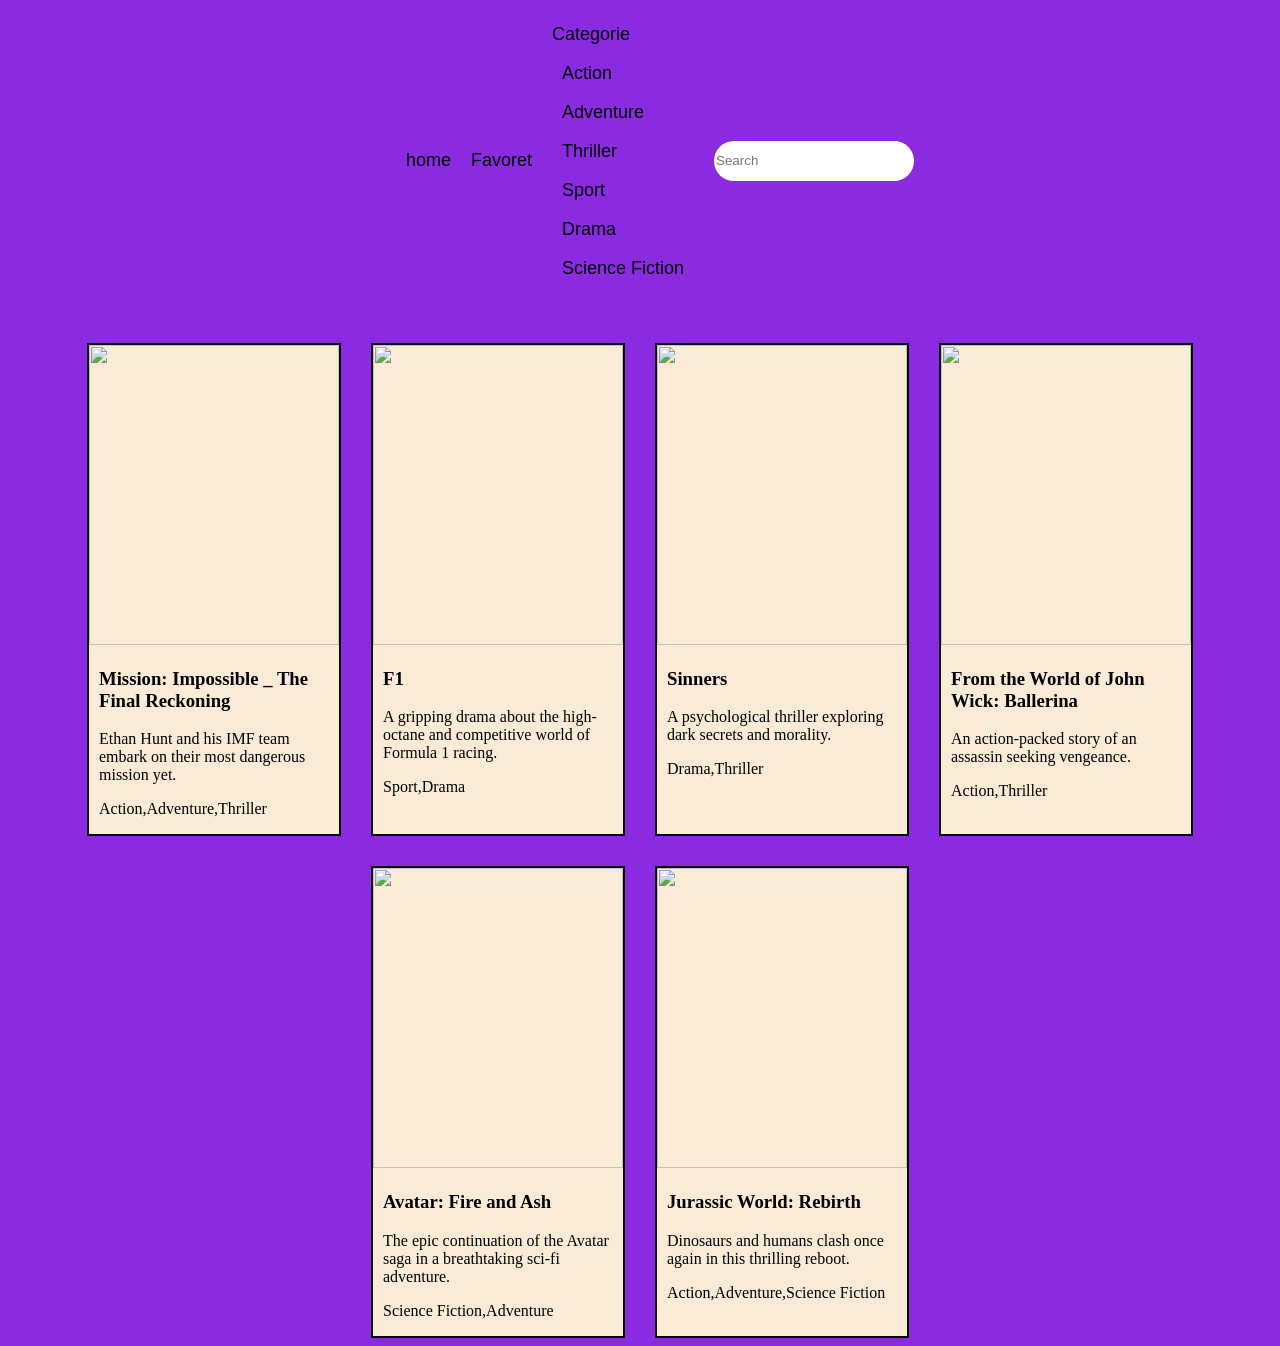
==== in1.html @ 3a998621 "thierd commit" ====
<!DOCTYPE html>
<html lang="en">
<head>
    <meta charset="UTF-8">
    <meta name="viewport" content="width=device-width, initial-scale=1.0">
    <title>Document</title>
    <link rel="stylesheet" href="style1.css">
    <script src="in1.js" defer></script>
    <script src="https://kit.fontawesome.com/571a47e08a.js" crossorigin="anonymous"></script>
</head>
<body>
    <nav>
        <ul>
            <li id="li1">home</li>
            <li id="li2">Favoret</li>
            <li id="li4">Categorie<i class="fa-solid fa-angle-down"></i></li>
            <li id="li3"><div id="b"><input type="search" id="search" placeholder="Search"><button id="serch"><i class="fa-solid fa-magnifying-glass"></i></button></div></li>
        </ul>
    </nav>
    <section id="movies">
    </section>
</body>
</html>
---- style1.css ----
#movie{
    width: 250px;
    background-color: antiquewhite;
    border: 2px solid black;
    position: relative;
}
h3,p{
    padding: 0px 0 0 10px;
}
img{
    height: 300px;
    width: 100%;
    object-fit: cover;
}
#movies{
    display: flex;
    flex-wrap: wrap;
    gap: 30px;
    justify-content: center;
}
nav{
    padding-bottom: 30px;
    display: flex;
}
#li1,#li2,#li4{
    font-size: 18px;
    font-family: 'Segoe UI', Tahoma, Geneva, Verdana, sans-serif;
    cursor: pointer;
}
ul{
    display: flex;
    justify-content: center;
    gap: 20px;
    align-items: center;
    list-style: none;
    width: 100%;
    /* align-items: center; */

}
#search{
    border-radius: 25px;
    border-style:none ;
    height: 40px;
    width: 200px;
    background-color: white;
}
#b{
    position: relative;
}
button{
    background-color: white;
    height:100%;
    width: 30px;
    border-radius: 25px;
    position: absolute;
    right: 5px;
    border-style:none ;
    
}
i{
    position: relative;
    top: 3px;
    right: 5px;
    cursor: pointer;
    
}
#movie i{
    position: absolute;
    color: rgb(255, 0, 128);
    font-size: 20px;
}
body{
    background-color: blueviolet;
}
#li4>i{
    top: 2px;
    right: 2px;
    font-size: 18px;
}
p i{
    color: black;
}
#li4 p{
    display: flex;
    justify-content: space-between;
    align-items: center;
    gap: 10px;
}
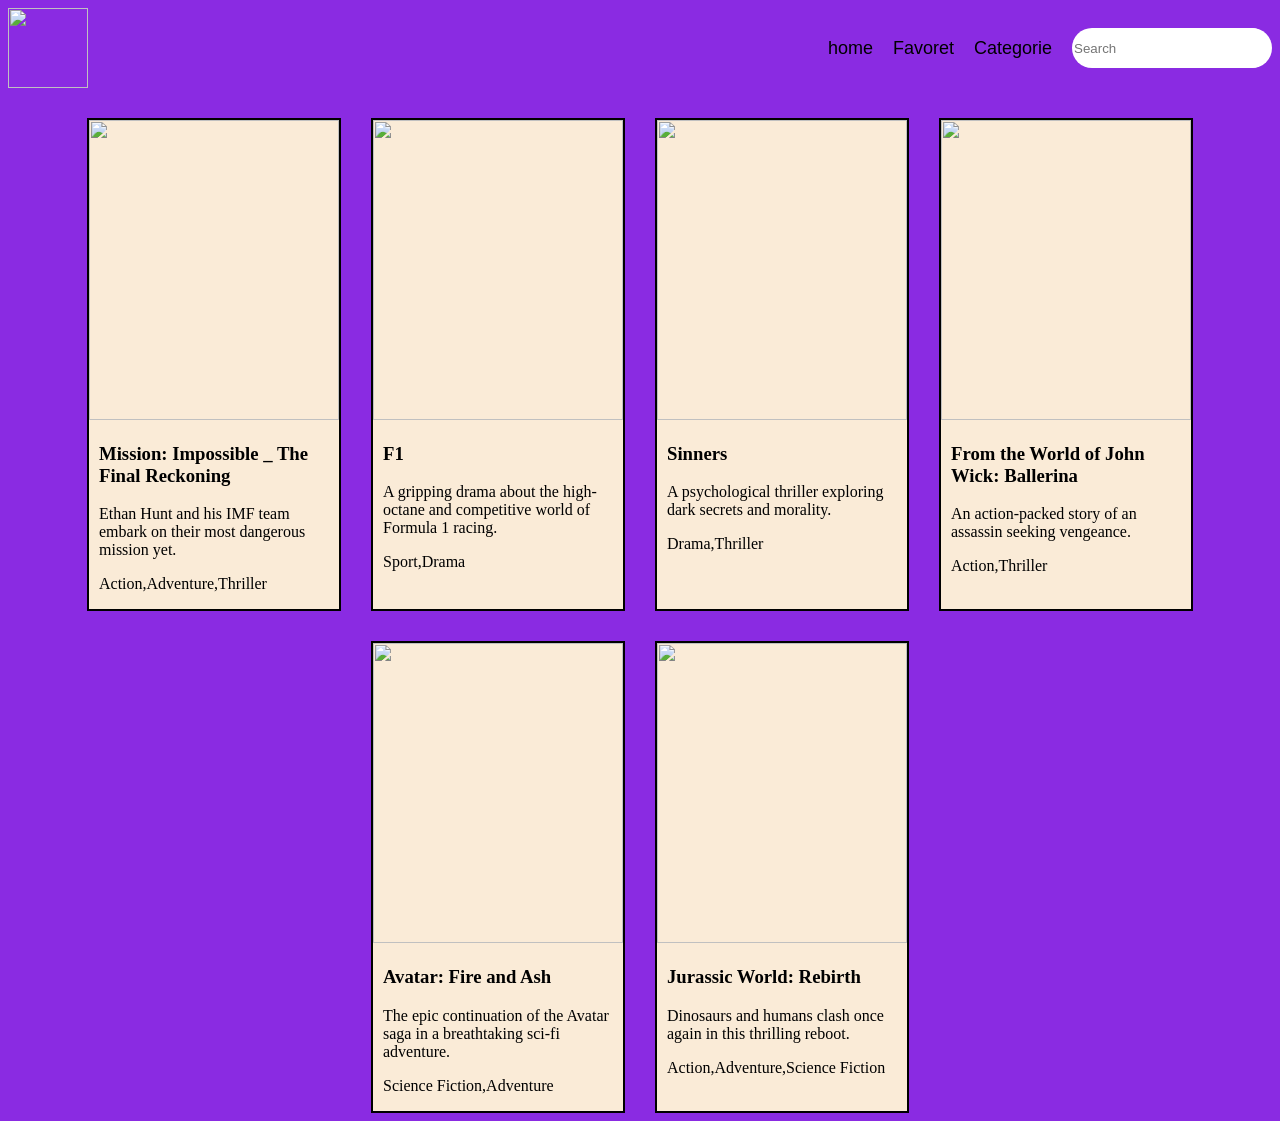
==== commit 5e5c234f: "fourth commit" ====
--- a/in1.html
+++ b/in1.html
@@ -10,10 +10,11 @@
 </head>
 <body>
     <nav>
+        <img src="./logo for a front end developer name jesser.jpg" >
         <ul>
             <li id="li1">home</li>
             <li id="li2">Favoret</li>
-            <li id="li4">Categorie<i class="fa-solid fa-angle-down"></i></li>
+            <li id="li4">Categorie<i class="fa-solid fa-angle-down"></i><div id="li4m"></div></li>
             <li id="li3"><div id="b"><input type="search" id="search" placeholder="Search"><button id="serch"><i class="fa-solid fa-magnifying-glass"></i></button></div></li>
         </ul>
     </nav>
--- a/style1.css
+++ b/style1.css
@@ -21,6 +21,7 @@
 nav{
     padding-bottom: 30px;
     display: flex;
+    justify-content: space-between;
 }
 #li1,#li2,#li4{
     font-size: 18px;
@@ -33,9 +34,6 @@
     gap: 20px;
     align-items: center;
     list-style: none;
-    width: 100%;
-    /* align-items: center; */
-
 }
 #search{
     border-radius: 25px;
@@ -86,3 +84,22 @@
     align-items: center;
     gap: 10px;
 }
+#li4m{
+    opacity: 0;
+    position: absolute;
+    top: 40px;
+    z-index: 1;
+    background-color: rgba(255, 255, 255, 0.874);
+    border-radius: 10px;
+    width: 160px;
+    transform: translateY(50px);
+    transition: all 0.5s;
+}
+#li4{
+    position: relative;
+}
+nav img{
+    height: 80px;
+    width: 80px;
+    border-radius: 0px;
+}
